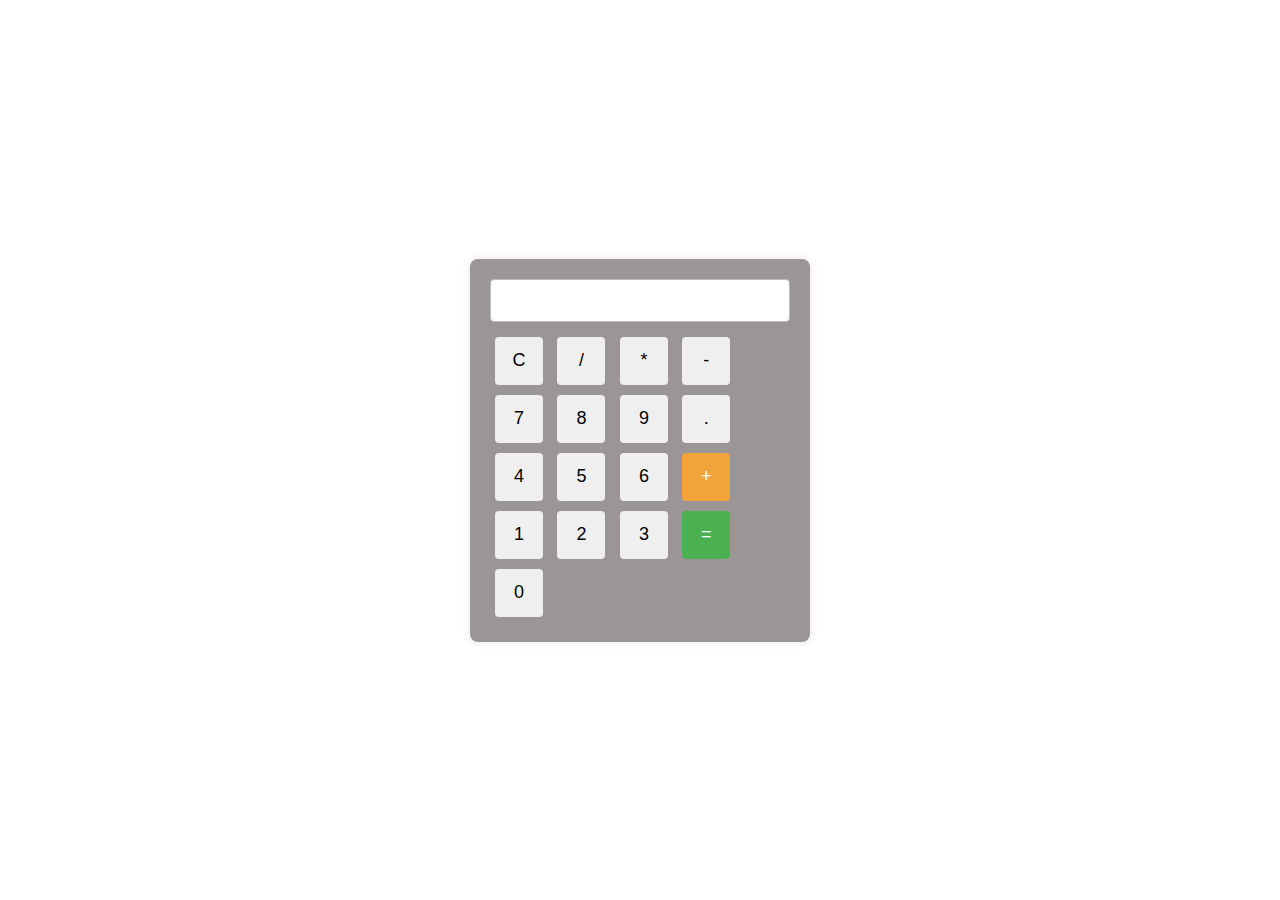
==== index.html @ 3a75fe68 "Add files via upload" ====
<!DOCTYPE html>
<html lang="en">
<head>
  <meta charset="UTF-8">
  <meta name="viewport" content="width=device-width, initial-scale=1.0">
  <link rel="stylesheet" href="index.css">
  <title>Calculator</title>
  
</head>
<body>

<div id="calculator">
  <input type="text" id="display" readonly>
  <br>
  <button onclick="clearDisplay()">C</button>
  <button onclick="appendToDisplay('/')">/</button>
  <button onclick="appendToDisplay('*')">*</button>
  <button onclick="appendToDisplay('-')">-</button>
  <button onclick="appendToDisplay('7')">7</button>
  <button onclick="appendToDisplay('8')">8</button>
  <button onclick="appendToDisplay('9')">9</button>
  <button onclick="appendToDisplay('.')">.</button>

  <button onclick="appendToDisplay('4')">4</button>
  <button onclick="appendToDisplay('5')">5</button>
  <button onclick="appendToDisplay('6')">6</button>
  <button onclick="appendToDisplay('+')" class="operator">+</button>
  <button onclick="appendToDisplay('1')">1</button>
  <button onclick="appendToDisplay('2')">2</button>
  <button onclick="appendToDisplay('3')">3</button>
  <button onclick="calculateResult()" class="equal">=</button>
  <button onclick="appendToDisplay('0')">0</button>
</div>

<script>
  function appendToDisplay(value) {
    document.getElementById('display').value += value;
  }

  function clearDisplay() {
    document.getElementById('display').value = '';
  }

  function calculateResult() {
    var result = eval(document.getElementById('display').value);
    document.getElementById('display').value = result;
  }
</script>

</body>
</html>
---- index.css ----
body {
      font-family: 'Arial', sans-serif;
      display: flex;
      align-items: center;
      justify-content: center;
      height: 100vh;
      margin: 0;
      background-color: rgb(255, 255, 255);
    }

    #calculator {
      width: 300px;
      background-color: #9b9595;
      border-radius: 8px;
      box-shadow: 0 0 10px rgba(0, 0, 0, 0.1);
      padding: 20px;
    }

    input {
      width: 100%;
      padding: 10px;
      margin-bottom: 10px;
      font-size: 18px;
      border: 1px solid #c0bbbb;
      border-radius: 4px;
      box-sizing: border-box;
    }

    button {
      width: 48px;
      height: 48px;
      font-size: 18px;
      margin: 5px;
      cursor: pointer;
      border: none;
      border-radius: 4px;
    }
    button:hover{
        color: rgb(255, 255, 255);
        background-color: rgb(226, 179, 78);
    }

    button.operator {
      background-color: #f1a33c;
      color: white;
      
    }

    button.equal {
      background-color: #4caf50;
      color: white;
    }
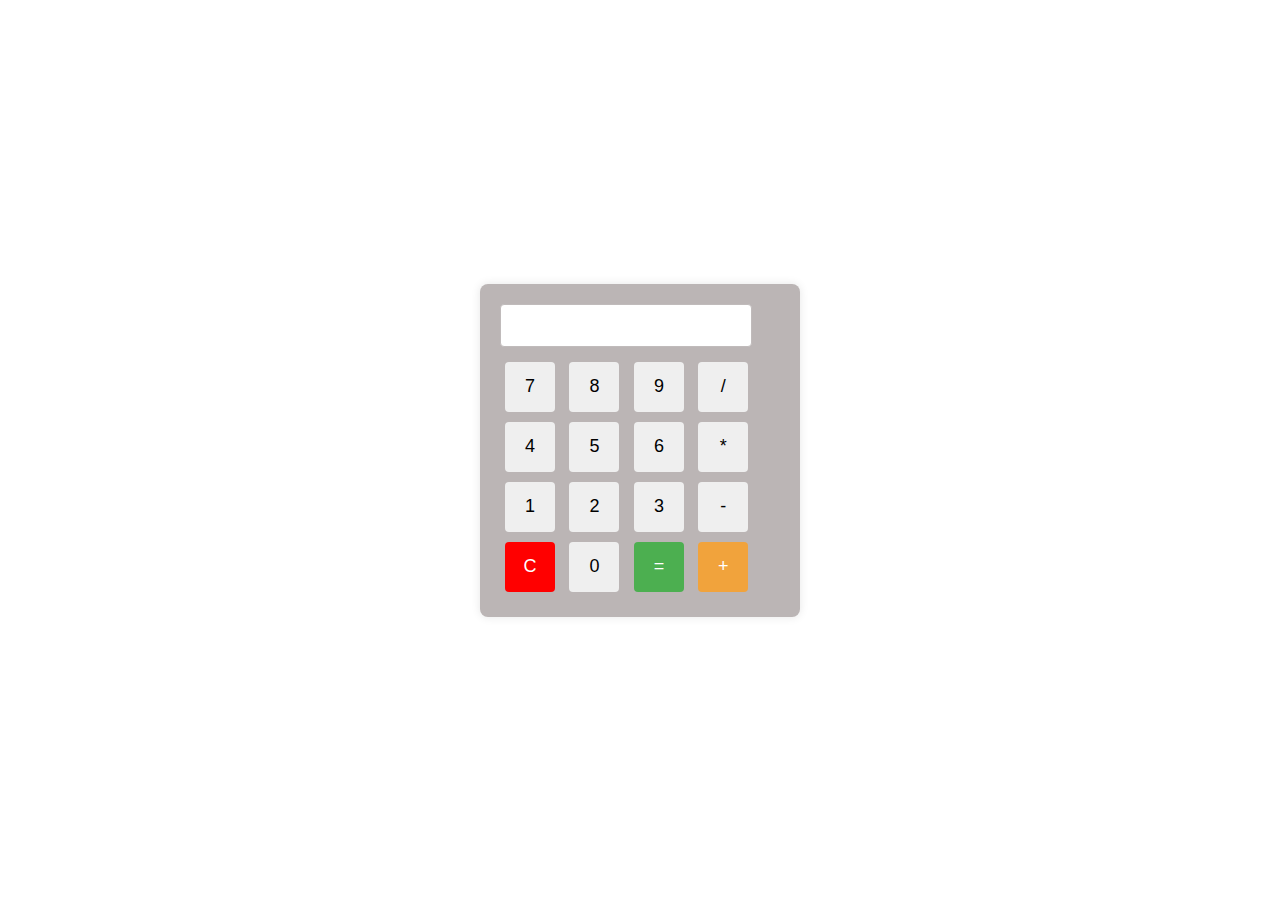
==== commit c7a3a537: "Add files via upload" ====
--- a/index.html
+++ b/index.html
@@ -12,24 +12,29 @@
 <div id="calculator">
   <input type="text" id="display" readonly>
   <br>
-  <button onclick="clearDisplay()">C</button>
-  <button onclick="appendToDisplay('/')">/</button>
-  <button onclick="appendToDisplay('*')">*</button>
-  <button onclick="appendToDisplay('-')">-</button>
   <button onclick="appendToDisplay('7')">7</button>
   <button onclick="appendToDisplay('8')">8</button>
   <button onclick="appendToDisplay('9')">9</button>
-  <button onclick="appendToDisplay('.')">.</button>
-
+  <button onclick="appendToDisplay('/')">/</button>
   <button onclick="appendToDisplay('4')">4</button>
   <button onclick="appendToDisplay('5')">5</button>
   <button onclick="appendToDisplay('6')">6</button>
-  <button onclick="appendToDisplay('+')" class="operator">+</button>
+  <button onclick="appendToDisplay('*')">*</button>
   <button onclick="appendToDisplay('1')">1</button>
   <button onclick="appendToDisplay('2')">2</button>
   <button onclick="appendToDisplay('3')">3</button>
+  <button onclick="appendToDisplay('-')">-</button>
+  <button onclick="clearDisplay()" class="clear">C</button>
+
+  <button onclick="appendToDisplay('0')">0</button>
   <button onclick="calculateResult()" class="equal">=</button>
-  <button onclick="appendToDisplay('0')">0</button>
+
+  <button onclick="appendToDisplay('+')" class="operator">+</button>
+
+
+  
+ 
+
 </div>
 
 <script>
--- a/index.css
+++ b/index.css
@@ -10,15 +10,15 @@
     }
 
     #calculator {
-      width: 300px;
-      background-color: #9b9595;
+      width: 280px;
+      background-color: #bbb5b5;
       border-radius: 8px;
       box-shadow: 0 0 10px rgba(0, 0, 0, 0.1);
       padding: 20px;
     }
 
     input {
-      width: 100%;
+      width: 90%;
       padding: 10px;
       margin-bottom: 10px;
       font-size: 18px;
@@ -28,8 +28,8 @@
     }
 
     button {
-      width: 48px;
-      height: 48px;
+      width: 50px;
+      height: 50px;
       font-size: 18px;
       margin: 5px;
       cursor: pointer;
@@ -38,7 +38,7 @@
     }
     button:hover{
         color: rgb(255, 255, 255);
-        background-color: rgb(226, 179, 78);
+        background-color: rgb(104, 103, 101);
     }
 
     button.operator {
@@ -51,4 +51,11 @@
       background-color: #4caf50;
       color: white;
     }
+    .clear{
+      color: rgb(255, 255, 255);
+      background-color: red;
+    }
+    .clear:hover{
+      background-color: red;
+    }
   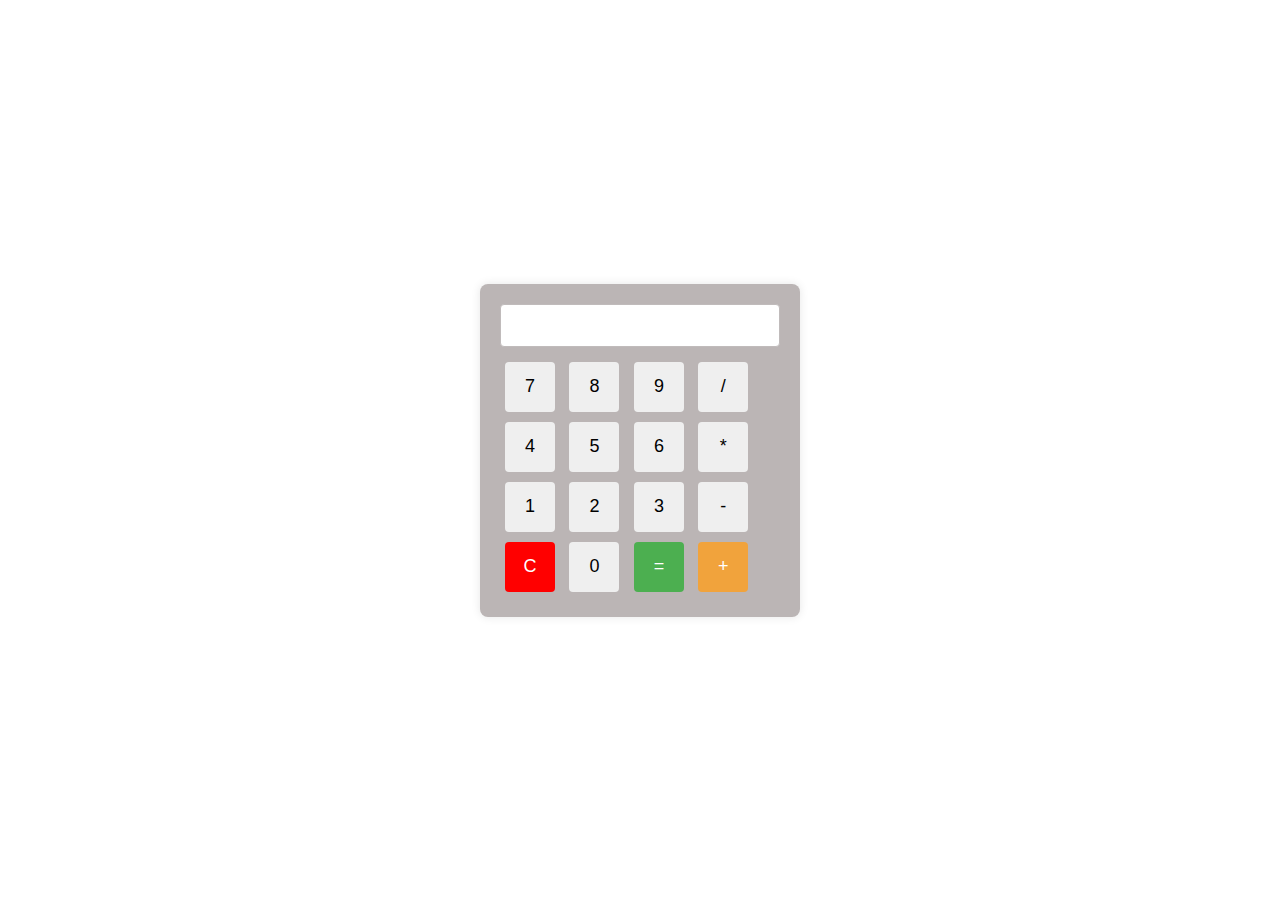
==== commit d420da2e: "Add files via upload" ====
--- a/index.html
+++ b/index.html
@@ -37,19 +37,8 @@
 
 </div>
 
-<script>
-  function appendToDisplay(value) {
-    document.getElementById('display').value += value;
-  }
-
-  function clearDisplay() {
-    document.getElementById('display').value = '';
-  }
-
-  function calculateResult() {
-    var result = eval(document.getElementById('display').value);
-    document.getElementById('display').value = result;
-  }
+<script src="index.mjs">
+ 
 </script>
 
 </body>
--- a/index.css
+++ b/index.css
@@ -18,7 +18,7 @@
     }
 
     input {
-      width: 90%;
+      width: 100%;
       padding: 10px;
       margin-bottom: 10px;
       font-size: 18px;
@@ -56,6 +56,6 @@
       background-color: red;
     }
     .clear:hover{
-      background-color: red;
+      background-color: rgb(255, 0, 0);
     }
   